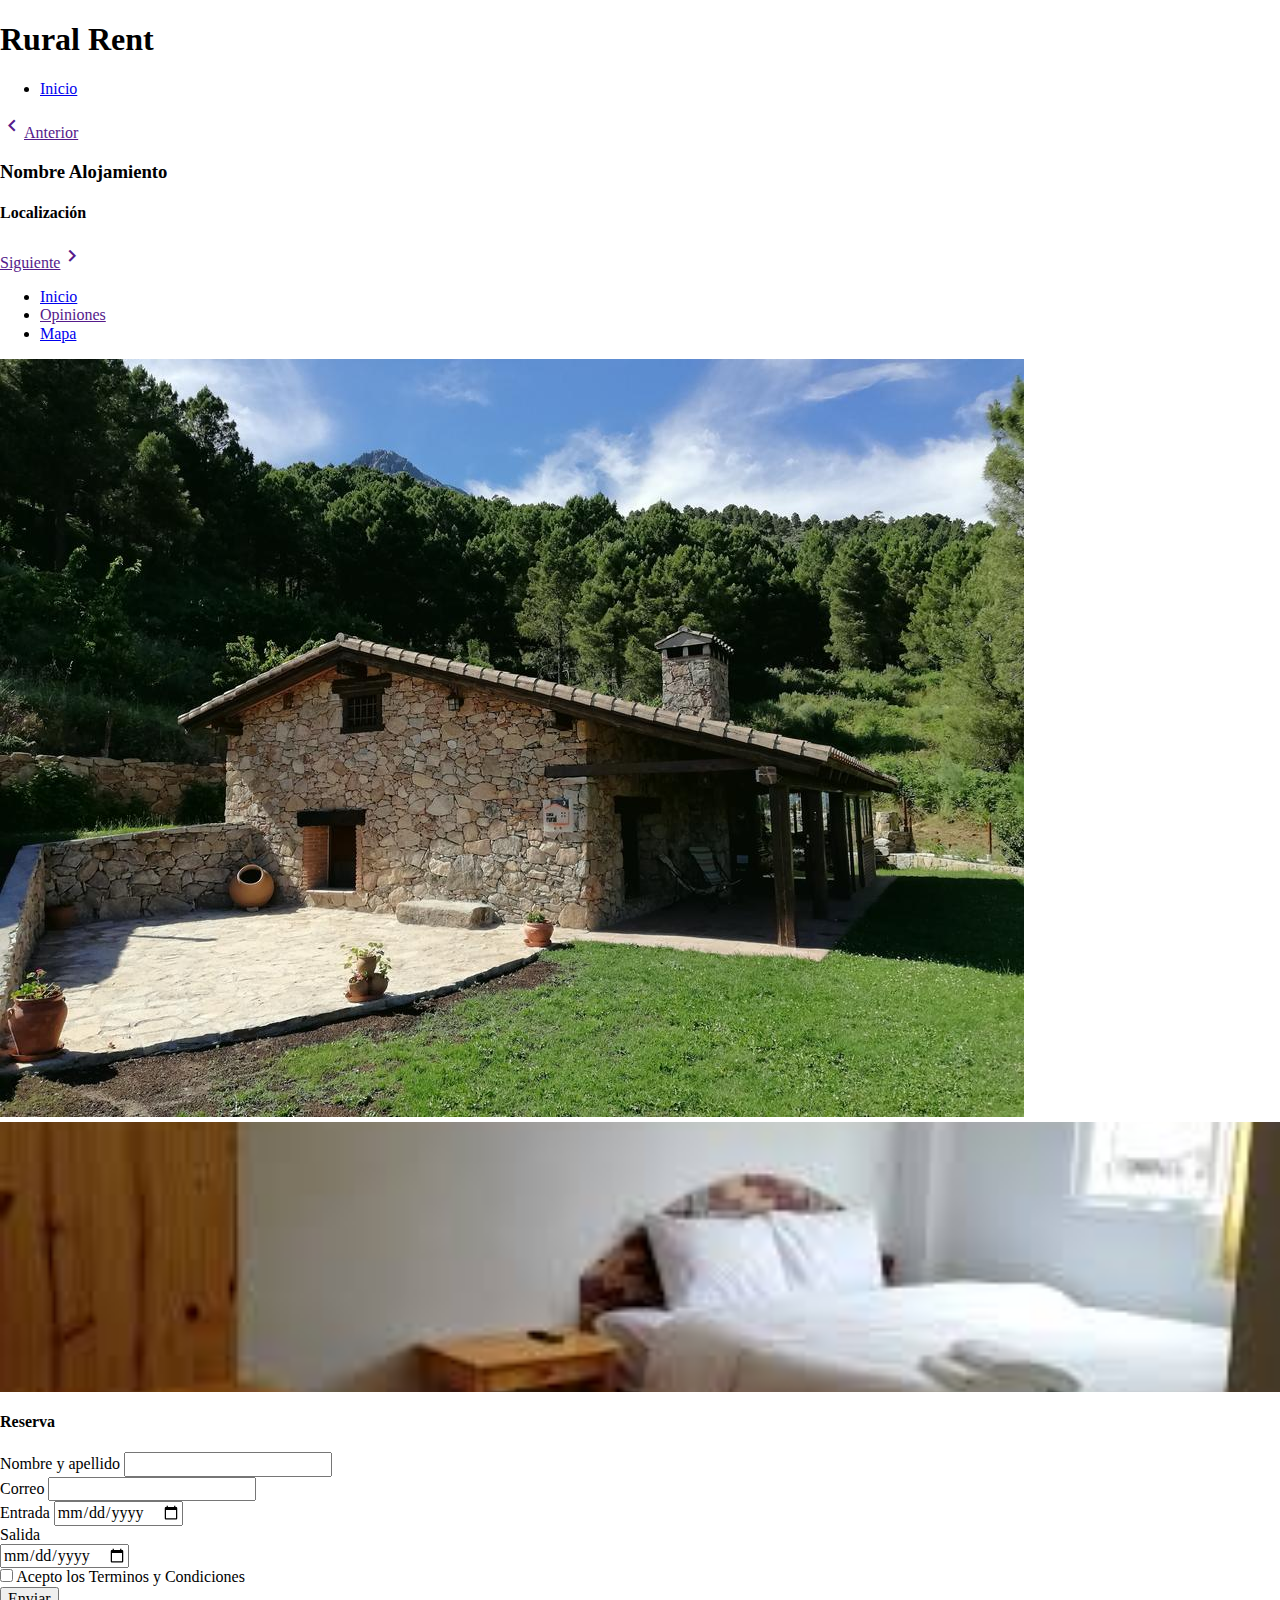
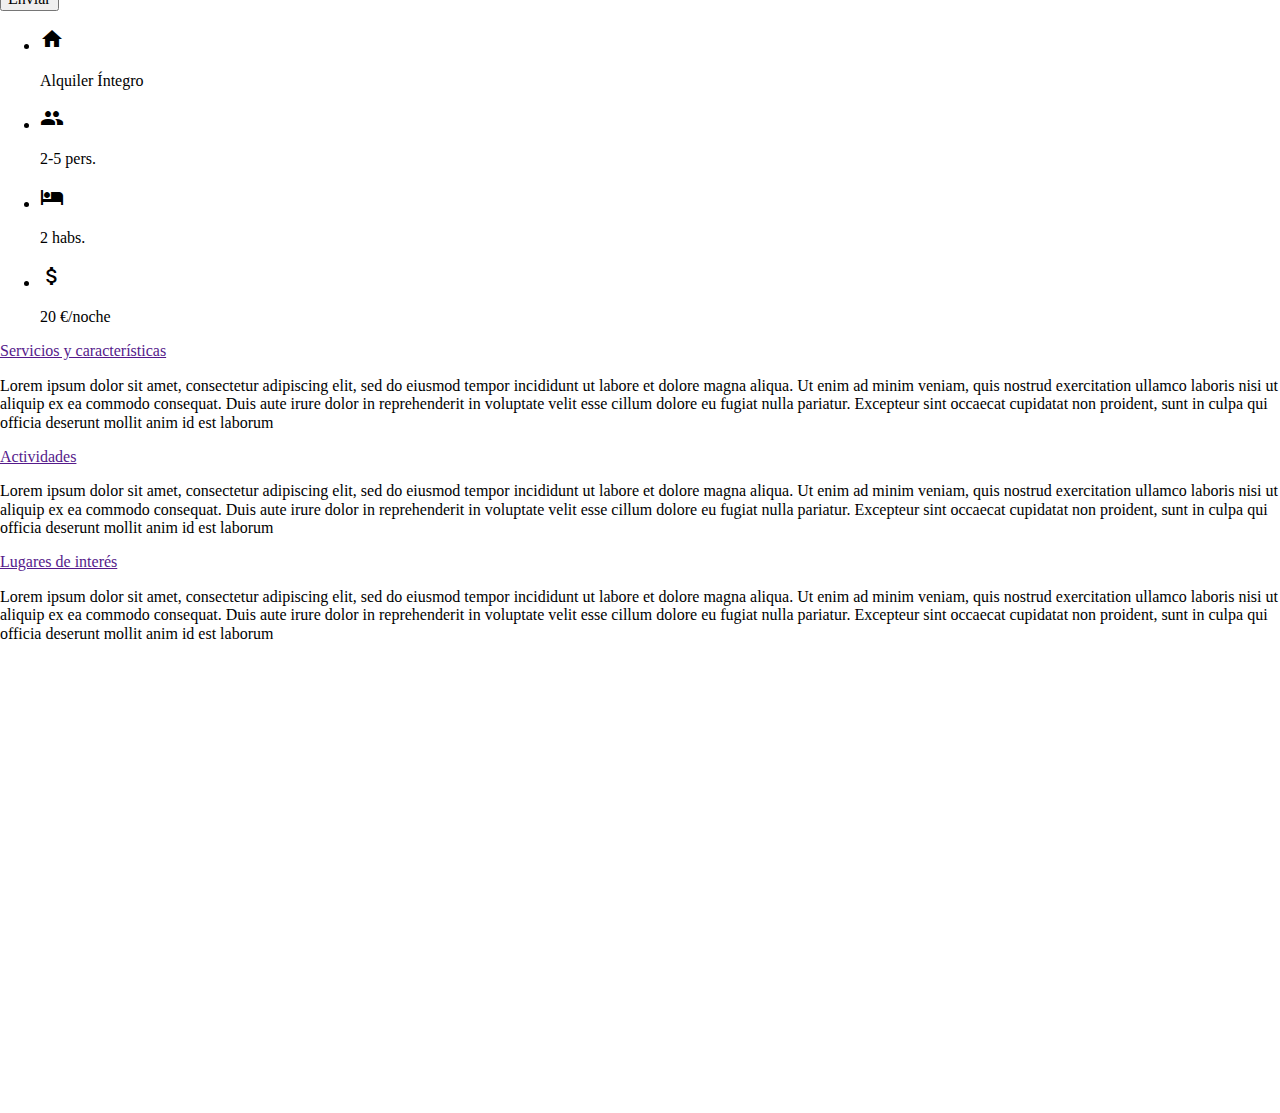
==== habitacion.html @ 5043cf6f "Subida inicial del proyecto" ====
<!DOCTYPE html>
<html lang="es">

<head>
    <meta charset="UTF-8">
    <meta name="viewport" content="width=device-width,initial-scale=1.0,maximum-scale=1.0, user-scalable=no">
    <meta http-equiv="X-UA-Compatible" content="ie=edge">
    <meta name="description" content="Práctica 12 de la asignatura de Diseño de Interfaces Web, diseñando una página de alquiler de casas rurales.">
    <meta name="keywords" content="responsive,casas-rurales,iesgrancapitan,interfaces,diw,2020,diseño-web">
    <meta name="author" content="Francisco Javier Frías Serrano">
    <link rel="stylesheet" href="css/normalize.css">
    <link rel="stylesheet" href="css/main.css">
    <link href="https://fonts.googleapis.com/css?family=Roboto&display=swap" rel="stylesheet">
    <link href="https://fonts.googleapis.com/icon?family=Material+Icons" rel="stylesheet">
    <title>Práctica 12 - Francisco Javier Frías Serrano</title>
</head>

<body>

    <header>
        <h1>Rural Rent</h1>
    </header>

    <nav>
        <ul>
            <li><a href="./main.html">Inicio</a></li>
        </ul>
    </nav>

    <main>
        <div>
            <p><a href=""><i class="material-icons">keyboard_arrow_left</i><span>Anterior</span></a></p>
            <div>
                <h3>Nombre Alojamiento</h3>
                <h4>Localización</h4>
            </div>
            <p><a href=""><span>Siguiente</span><i class="material-icons">keyboard_arrow_right</i></a></p>

        </div>

        <div>
            <ul>
                <li><a href="./main.html">Inicio</a></li>
                <li><a href="">Opiniones</a></li>
                <li><a href="#map">Mapa</a></li>
            </ul>
        </div>

        <div>
            <img src="./img/casa-rural.jpg">
            <div class='slider'>
                <img src="./img/habitacion.jpg" />
                <img src="./img/salon.jpg" />
                <img src="./img/baño.jpg" />
            </div>

            <div class="form">
                <h4>Reserva</h4>
                <form action="#" method="post">
                    <div class="input-group">
                        <label>Nombre y apellido</label>
                        <input type="text" id="nombre" required>
                    </div>
                    <div class="input-group">
                        <label>Correo</label>
                        <input type="email" id="correo" required>

                    </div>
                    <div class="input-date">
                        <label>Entrada</label>
                        <input type="date">
                        <div><label>Salida</label></div>
                        <input type="date">
                    </div>
                    <div class="input-checkbox">
                        <input type="checkbox" id="terminos" required>
                        <label>Acepto los Terminos y Condiciones</label>
                    </div>
                    <button type="submit"><label>Enviar</label></button>
                </form>
            </div>
        </div>


        <div>
            <ul>
                <li><i class="material-icons">home</i>
                    <p>Alquiler Íntegro</p>
                </li>
                <li><i class="material-icons">people</i>
                    <p>2-5 pers.</p>
                </li>
                <li><i class="material-icons">hotel</i>
                    <p>2 habs.</p>
                </li>
                <li><i class="material-icons">attach_money</i>
                    <p>20 €/noche</p>
                </li>
            </ul>
        </div>


        <div class="info">
            <a href="">
                <p>Servicios y características</p>
            </a>
            <p>Lorem ipsum dolor sit amet, consectetur adipiscing elit, sed do eiusmod tempor incididunt ut labore et dolore magna aliqua. Ut enim ad minim veniam, quis nostrud exercitation ullamco laboris nisi ut aliquip ex ea commodo consequat. Duis aute
                irure dolor in reprehenderit in voluptate velit esse cillum dolore eu fugiat nulla pariatur. Excepteur sint occaecat cupidatat non proident, sunt in culpa qui officia deserunt mollit anim id est laborum</p>
        </div>
        <div class="info">
            <a href="">
                <p>Actividades</p>
            </a>
            <p>Lorem ipsum dolor sit amet, consectetur adipiscing elit, sed do eiusmod tempor incididunt ut labore et dolore magna aliqua. Ut enim ad minim veniam, quis nostrud exercitation ullamco laboris nisi ut aliquip ex ea commodo consequat. Duis aute
                irure dolor in reprehenderit in voluptate velit esse cillum dolore eu fugiat nulla pariatur. Excepteur sint occaecat cupidatat non proident, sunt in culpa qui officia deserunt mollit anim id est laborum</p>
        </div>
        <div class="info">
            <a href="">
                <p>Lugares de interés</p>
            </a>
            <p>Lorem ipsum dolor sit amet, consectetur adipiscing elit, sed do eiusmod tempor incididunt ut labore et dolore magna aliqua. Ut enim ad minim veniam, quis nostrud exercitation ullamco laboris nisi ut aliquip ex ea commodo consequat. Duis aute
                irure dolor in reprehenderit in voluptate velit esse cillum dolore eu fugiat nulla pariatur. Excepteur sint occaecat cupidatat non proident, sunt in culpa qui officia deserunt mollit anim id est laborum</p>
        </div>





        <div id="map">
            <iframe src="https://www.google.com/maps/embed?pb=!1m18!1m12!1m3!1d11209.066756238755!2d-4.804030586327323!3d37.96690524367319!2m3!1f0!2f0!3f0!3m2!1i1024!2i768!4f13.1!3m3!1m2!1s0xd6cdc03dd5e4b27%3A0x4d22ae8e902daae8!2sParque%20Los%20Villares!5e0!3m2!1ses!2ses!4v1579721522190!5m2!1ses!2ses"
                width="600" height="450" frameborder="0" style="border:0;" allowfullscreen=""></iframe>
        </div>



    </main>

</body>

</html>
---- css/main.css ----
:root {
    --primario-color: #005A8A;
    --secundario-color: #Dfcb91;
    --bordes-color: rgb(0, 0, 0);
    --texto-primario-color: rgb(255, 255, 255);
    --iconos-articulos-color: #000000;
    --articulos-color: #F5e249;
}


/* HABITACION */


/* Slider de fotos de Habitación */

.slider {
    display: flex;
    width: 100%;
    height: 30vh;
    scroll-snap-type: x mandatory;
    overflow-x: scroll;
    overflow-y: hidden;
}

.slider img {
    flex: 0 0 100%;
    object-fit: cover;
    scroll-snap-align: center;
}


/* RESPONSIVE */


/* Tablet */

@media only screen and (min-width: 650px) {}


/* Computadora */

@media only screen and (min-width: 950px) {}
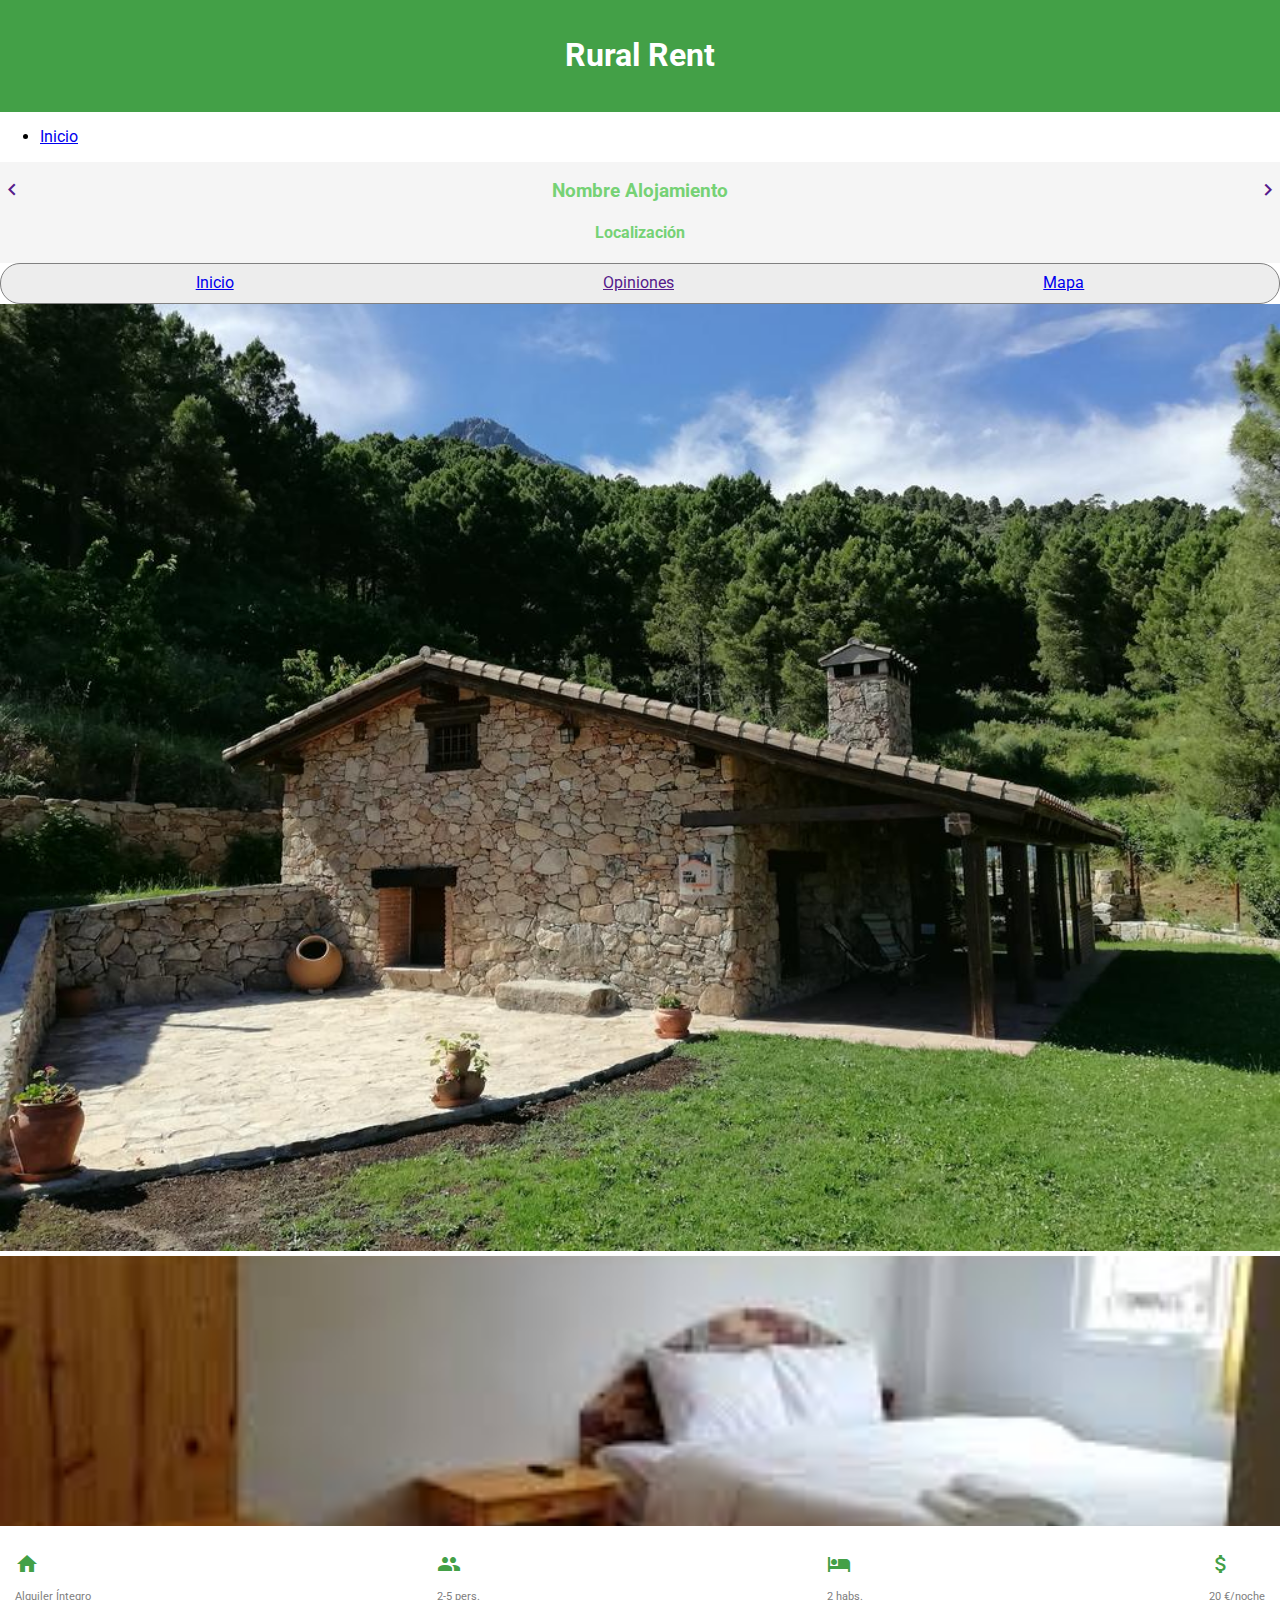
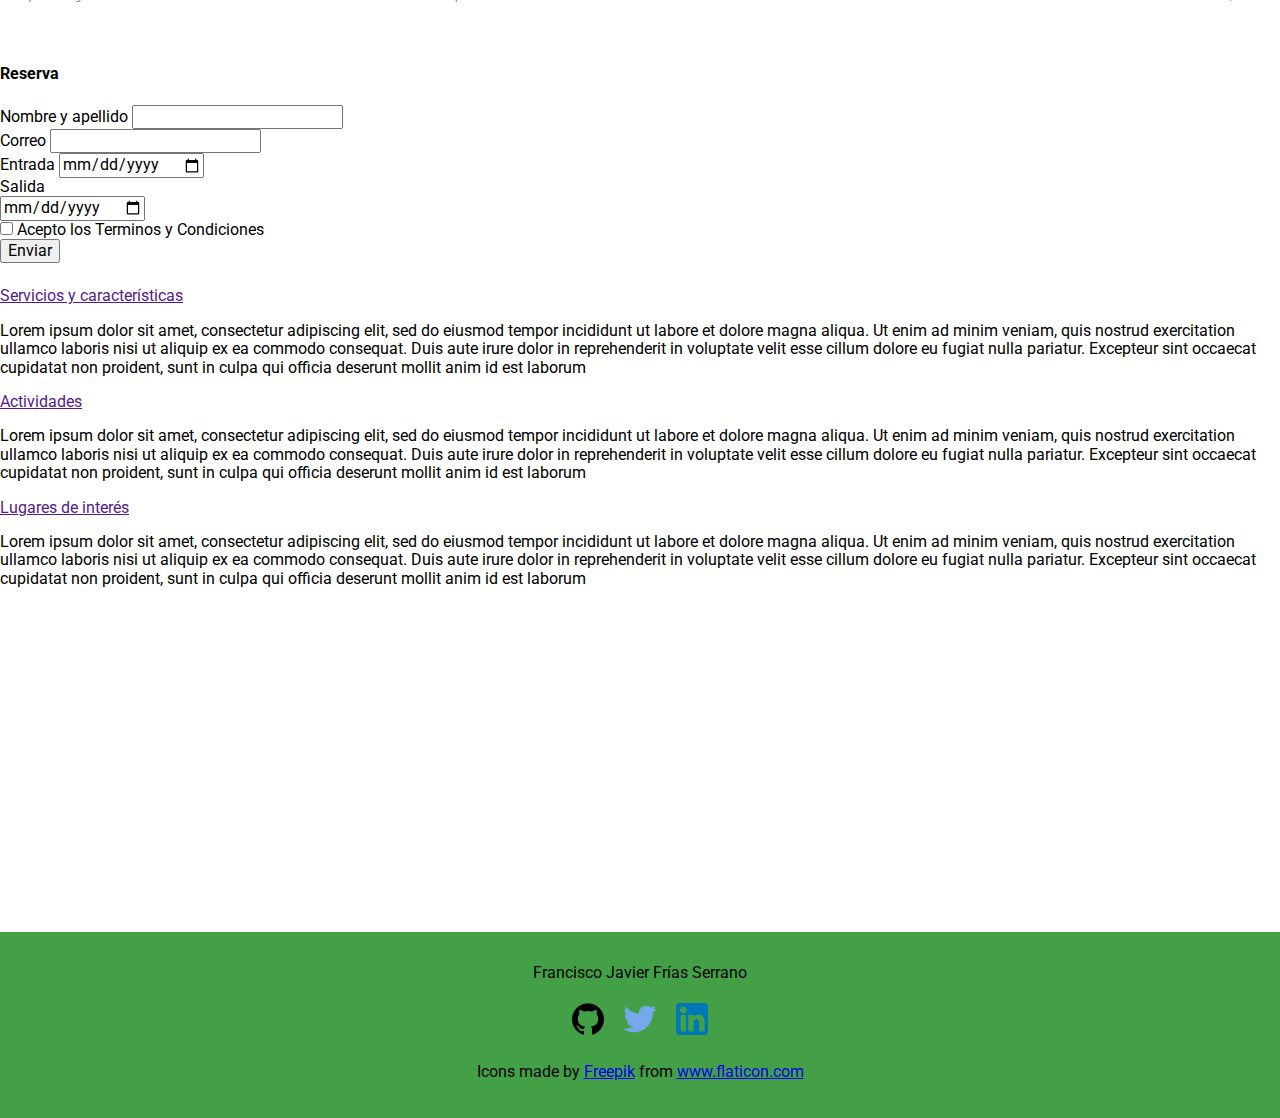
==== commit 8299f0b4: "Estilos en los iconos de la habitacion" ====
--- a/habitacion.html
+++ b/habitacion.html
@@ -17,7 +17,7 @@
 
 <body>
 
-    <header>
+    <header id="header-habitacion">
         <h1>Rural Rent</h1>
     </header>
 
@@ -27,113 +27,123 @@
         </ul>
     </nav>
 
-    <main>
-        <div>
-            <p><a href=""><i class="material-icons">keyboard_arrow_left</i><span>Anterior</span></a></p>
+    <main id="main-habitacion">
+        <div id="nombre-habitacion">
+            <p><a href=""><i class="material-icons">keyboard_arrow_left</i></a></p>
             <div>
                 <h3>Nombre Alojamiento</h3>
                 <h4>Localización</h4>
             </div>
-            <p><a href=""><span>Siguiente</span><i class="material-icons">keyboard_arrow_right</i></a></p>
+            <p><a href=""><i class="material-icons">keyboard_arrow_right</i></a></p>
+        </div>
+        <div id="habitacion">
+            <div id="botones-habitacion">
+                <a href="./main.html">Inicio</a>
+                <a href="">Opiniones</a>
+                <a href="#map">Mapa</a>
+            </div>
+
+            <div id="imagen-habitacion">
+                <img src="./img/casa-rural.jpg">
+                <div class='slider'>
+                    <img src="./img/habitacion.jpg" />
+                    <img src="./img/salon.jpg" />
+                    <img src="./img/baño.jpg" />
+
+
+                </div>
+
+                <div id="iconos-habitacion">
+                    <ul>
+                        <li><i class="material-icons">home</i>
+                            <p>Alquiler Íntegro</p>
+                        </li>
+                        <li><i class="material-icons">people</i>
+                            <p>2-5 pers.</p>
+                        </li>
+                        <li><i class="material-icons">hotel</i>
+                            <p>2 habs.</p>
+                        </li>
+                        <li><i class="material-icons">attach_money</i>
+                            <p>20 €/noche</p>
+                        </li>
+                    </ul>
+                </div>
+            </div>
 
         </div>
 
-        <div>
-            <ul>
-                <li><a href="./main.html">Inicio</a></li>
-                <li><a href="">Opiniones</a></li>
-                <li><a href="#map">Mapa</a></li>
-            </ul>
+
+        <div class="form">
+            <h4>Reserva</h4>
+            <form action="#" method="post">
+                <div class="input-group">
+                    <label>Nombre y apellido</label>
+                    <input type="text" id="nombre" required>
+                </div>
+                <div class="input-group">
+                    <label>Correo</label>
+                    <input type="email" id="correo" required>
+                </div>
+                <div class="input-date">
+                    <label>Entrada</label>
+                    <input type="date">
+                    <div><label>Salida</label></div>
+                    <input type="date">
+                </div>
+                <div class="input-checkbox">
+                    <input type="checkbox" id="terminos" required>
+                    <label>Acepto los Terminos y Condiciones</label>
+                </div>
+                <button type="submit"><label>Enviar</label></button>
+            </form>
+        </div>
         </div>
 
-        <div>
-            <img src="./img/casa-rural.jpg">
-            <div class='slider'>
-                <img src="./img/habitacion.jpg" />
-                <img src="./img/salon.jpg" />
-                <img src="./img/baño.jpg" />
+        <div id="descripcion-habitacion">
+            <div class="info">
+                <a href="">
+                    <p>Servicios y características</p>
+                </a>
+                <p>Lorem ipsum dolor sit amet, consectetur adipiscing elit, sed do eiusmod tempor incididunt ut labore et dolore magna aliqua. Ut enim ad minim veniam, quis nostrud exercitation ullamco laboris nisi ut aliquip ex ea commodo consequat. Duis
+                    aute irure dolor in reprehenderit in voluptate velit esse cillum dolore eu fugiat nulla pariatur. Excepteur sint occaecat cupidatat non proident, sunt in culpa qui officia deserunt mollit anim id est laborum</p>
             </div>
-
-            <div class="form">
-                <h4>Reserva</h4>
-                <form action="#" method="post">
-                    <div class="input-group">
-                        <label>Nombre y apellido</label>
-                        <input type="text" id="nombre" required>
-                    </div>
-                    <div class="input-group">
-                        <label>Correo</label>
-                        <input type="email" id="correo" required>
-
-                    </div>
-                    <div class="input-date">
-                        <label>Entrada</label>
-                        <input type="date">
-                        <div><label>Salida</label></div>
-                        <input type="date">
-                    </div>
-                    <div class="input-checkbox">
-                        <input type="checkbox" id="terminos" required>
-                        <label>Acepto los Terminos y Condiciones</label>
-                    </div>
-                    <button type="submit"><label>Enviar</label></button>
-                </form>
+            <div class="info">
+                <a href="">
+                    <p>Actividades</p>
+                </a>
+                <p>Lorem ipsum dolor sit amet, consectetur adipiscing elit, sed do eiusmod tempor incididunt ut labore et dolore magna aliqua. Ut enim ad minim veniam, quis nostrud exercitation ullamco laboris nisi ut aliquip ex ea commodo consequat. Duis
+                    aute irure dolor in reprehenderit in voluptate velit esse cillum dolore eu fugiat nulla pariatur. Excepteur sint occaecat cupidatat non proident, sunt in culpa qui officia deserunt mollit anim id est laborum</p>
+            </div>
+            <div class="info">
+                <a href="">
+                    <p>Lugares de interés</p>
+                </a>
+                <p>Lorem ipsum dolor sit amet, consectetur adipiscing elit, sed do eiusmod tempor incididunt ut labore et dolore magna aliqua. Ut enim ad minim veniam, quis nostrud exercitation ullamco laboris nisi ut aliquip ex ea commodo consequat. Duis
+                    aute irure dolor in reprehenderit in voluptate velit esse cillum dolore eu fugiat nulla pariatur. Excepteur sint occaecat cupidatat non proident, sunt in culpa qui officia deserunt mollit anim id est laborum</p>
             </div>
         </div>
 
 
-        <div>
-            <ul>
-                <li><i class="material-icons">home</i>
-                    <p>Alquiler Íntegro</p>
-                </li>
-                <li><i class="material-icons">people</i>
-                    <p>2-5 pers.</p>
-                </li>
-                <li><i class="material-icons">hotel</i>
-                    <p>2 habs.</p>
-                </li>
-                <li><i class="material-icons">attach_money</i>
-                    <p>20 €/noche</p>
-                </li>
-            </ul>
+        <div id="map">
+            <iframe src="https://www.google.com/maps/embed?pb=!1m18!1m12!1m3!1d14963.333268027687!2d-4.80429805700626!3d37.96187988085536!2m3!1f0!2f0!3f0!3m2!1i1024!2i768!4f13.1!3m3!1m2!1s0x0%3A0x4d22ae8e902daae8!2sParque%20Los%20Villares!5e0!3m2!1ses!2ses!4v1580396930065!5m2!1ses!2ses"
+                width="400" height="300" frameborder="0" style="border:0;" allowfullscreen=""></iframe>
         </div>
 
+    </main>
 
-        <div class="info">
-            <a href="">
-                <p>Servicios y características</p>
-            </a>
-            <p>Lorem ipsum dolor sit amet, consectetur adipiscing elit, sed do eiusmod tempor incididunt ut labore et dolore magna aliqua. Ut enim ad minim veniam, quis nostrud exercitation ullamco laboris nisi ut aliquip ex ea commodo consequat. Duis aute
-                irure dolor in reprehenderit in voluptate velit esse cillum dolore eu fugiat nulla pariatur. Excepteur sint occaecat cupidatat non proident, sunt in culpa qui officia deserunt mollit anim id est laborum</p>
+    <footer id="footer-habitacion">
+        <p>Francisco Javier Frías Serrano</p>
+        <div id="redes-sociales">
+            <a href="#"><img src="img/github.png" alt="Plataforma de GitHub"></a>
+            <a href="#"><img src="img/twitter.png" alt="Red social de Twitter"></a>
+            <a href="#"><img src="img/linkedin.png" alt="Red social de LinkedIn"></a>
         </div>
-        <div class="info">
-            <a href="">
-                <p>Actividades</p>
-            </a>
-            <p>Lorem ipsum dolor sit amet, consectetur adipiscing elit, sed do eiusmod tempor incididunt ut labore et dolore magna aliqua. Ut enim ad minim veniam, quis nostrud exercitation ullamco laboris nisi ut aliquip ex ea commodo consequat. Duis aute
-                irure dolor in reprehenderit in voluptate velit esse cillum dolore eu fugiat nulla pariatur. Excepteur sint occaecat cupidatat non proident, sunt in culpa qui officia deserunt mollit anim id est laborum</p>
+        <div id="copyright">
+            <p>Icons made by <a href="https://www.flaticon.com/authors/freepik" title="Freepik">Freepik</a> from <a href="https://www.flaticon.com/" title="Flaticon">www.flaticon.com</a>
+            </p>
         </div>
-        <div class="info">
-            <a href="">
-                <p>Lugares de interés</p>
-            </a>
-            <p>Lorem ipsum dolor sit amet, consectetur adipiscing elit, sed do eiusmod tempor incididunt ut labore et dolore magna aliqua. Ut enim ad minim veniam, quis nostrud exercitation ullamco laboris nisi ut aliquip ex ea commodo consequat. Duis aute
-                irure dolor in reprehenderit in voluptate velit esse cillum dolore eu fugiat nulla pariatur. Excepteur sint occaecat cupidatat non proident, sunt in culpa qui officia deserunt mollit anim id est laborum</p>
-        </div>
-
-
-
-
-
-        <div id="map">
-            <iframe src="https://www.google.com/maps/embed?pb=!1m18!1m12!1m3!1d11209.066756238755!2d-4.804030586327323!3d37.96690524367319!2m3!1f0!2f0!3f0!3m2!1i1024!2i768!4f13.1!3m3!1m2!1s0xd6cdc03dd5e4b27%3A0x4d22ae8e902daae8!2sParque%20Los%20Villares!5e0!3m2!1ses!2ses!4v1579721522190!5m2!1ses!2ses"
-                width="600" height="450" frameborder="0" style="border:0;" allowfullscreen=""></iframe>
-        </div>
-
-
-
-    </main>
+    </footer>
 
 </body>
 
--- a/css/main.css
+++ b/css/main.css
@@ -1,14 +1,104 @@
 :root {
-    --primario-color: #005A8A;
-    --secundario-color: #Dfcb91;
-    --bordes-color: rgb(0, 0, 0);
-    --texto-primario-color: rgb(255, 255, 255);
-    --iconos-articulos-color: #000000;
-    --articulos-color: #F5e249;
+    --primario-fondo-color: #43a047;
+    --secundario-fondo-color: #f5f5f5;
+    --primario-texto-color-claro: #76d275;
+    --primario-texto-color-oscuro: #00701a;
+    --secundario-texto-color: #FFFFFF;
+}
+
+body {
+    font-family: "Roboto";
 }
 
 
+/* Main */
+
+
 /* HABITACION */
+
+header#header-habitacion {
+    color: var(--secundario-texto-color);
+    text-align: center;
+    background-color: var(--primario-fondo-color);
+    padding-top: 1em;
+    padding-bottom: 1em;
+    margin: 0;
+}
+
+div#nombre-habitacion {
+    display: flex;
+    justify-content: space-between;
+    background-color: var(--secundario-fondo-color);
+    color: var(--primario-texto-color-claro);
+    text-align: center;
+}
+
+div#botones-habitacion {
+    padding: 10px;
+    display: flex;
+    justify-content: space-around;
+    border: 1px solid gray;
+    border-radius: 20px;
+    background-color: #EDEDED;
+}
+
+div#imagen-habitacion img {
+    width: 100%;
+}
+
+div#map {
+    text-align: center;
+}
+
+div.form {
+    margin-top: 1.5em;
+    margin-bottom: 1.5em;
+}
+
+div#descripcion-habitacion {
+    margin-top: 1.5em;
+    margin-bottom: 1.5em;
+}
+
+div#iconos-habitacion {
+    padding: 15px;
+}
+
+div#iconos-habitacion ul {
+    display: flex;
+    justify-content: space-between;
+    font-size: 0.7rem;
+    padding-left: 0px;
+    color: gray;
+    list-style: none;
+}
+
+div#iconos-habitacion .material-icons {
+    color: var(--primario-fondo-color);
+}
+
+footer#footer-habitacion {
+    text-align: center;
+    background-color: var(--primario-fondo-color);
+    padding-top: 1em;
+    padding-bottom: 1em;
+    margin-top: 1em;
+}
+
+div#redes-sociales {
+    padding-top: 0.25em;
+    padding-bottom: 0.25em;
+}
+
+div#redes-sociales a {
+    padding-left: 0.5em;
+    padding-right: 0.5em;
+}
+
+div#copyright {
+    padding-top: 0.25em;
+    padding-bottom: 0.25em;
+}
 
 
 /* Slider de fotos de Habitación */
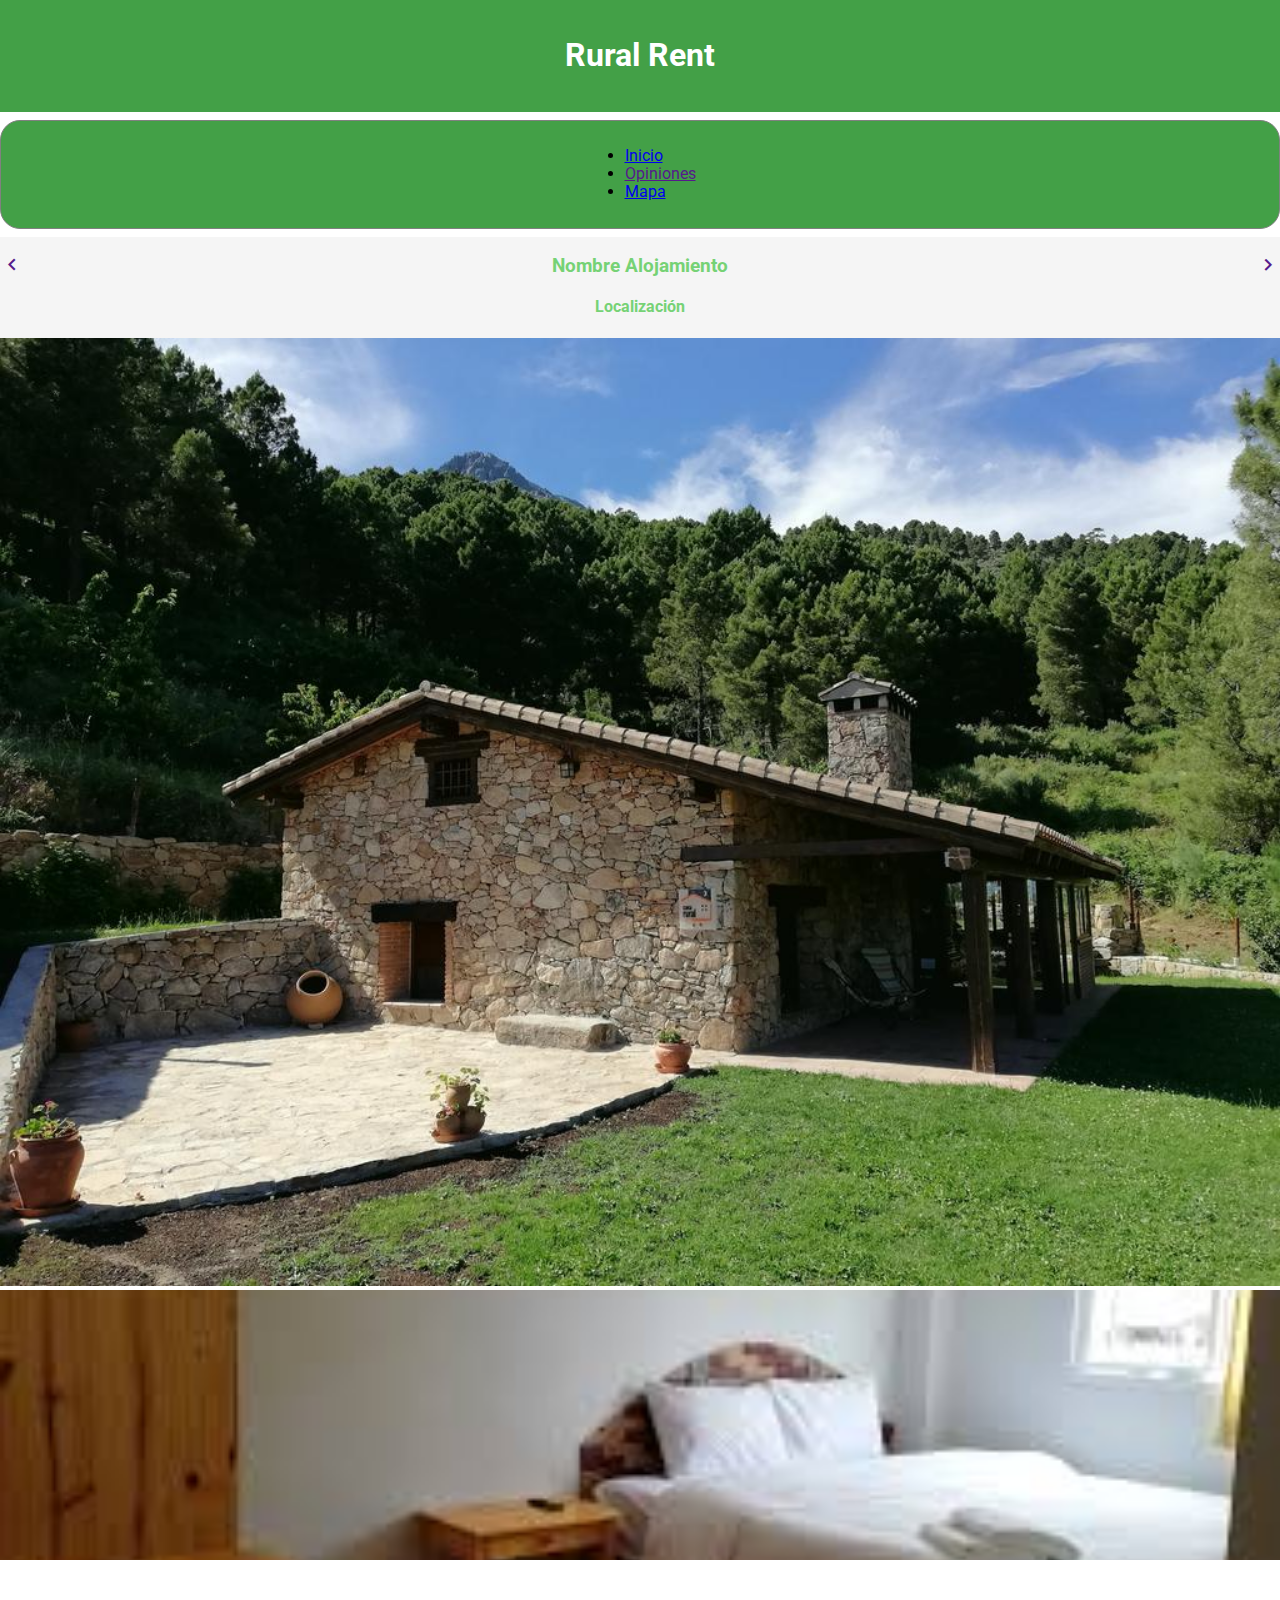
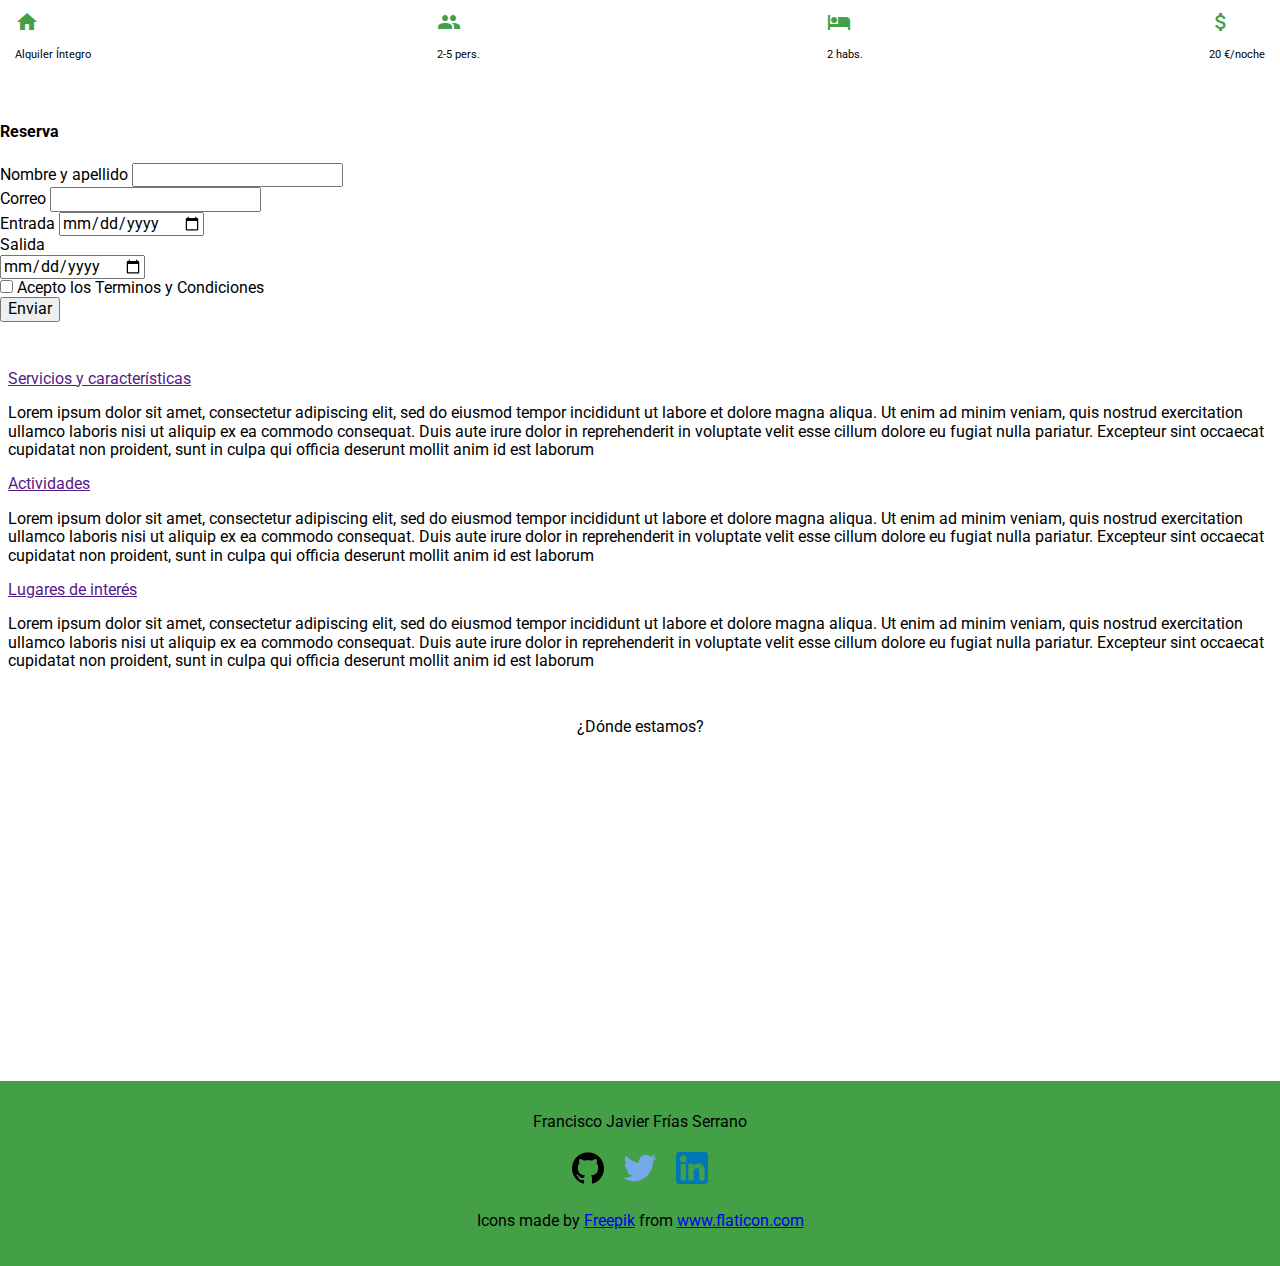
==== commit f978cff5: "Modificación de estilos de la habitacion" ====
--- a/habitacion.html
+++ b/habitacion.html
@@ -22,9 +22,15 @@
     </header>
 
     <nav>
-        <ul>
-            <li><a href="./main.html">Inicio</a></li>
-        </ul>
+        <div id="botones-habitacion">
+            <ul>
+                <li><a href="./main.html">Inicio</a>
+                </li>
+                <li><a href="">Opiniones</a></li>
+                <li><a href="#map">Mapa</a></li>
+            </ul>
+        </div>
+
     </nav>
 
     <main id="main-habitacion">
@@ -37,20 +43,12 @@
             <p><a href=""><i class="material-icons">keyboard_arrow_right</i></a></p>
         </div>
         <div id="habitacion">
-            <div id="botones-habitacion">
-                <a href="./main.html">Inicio</a>
-                <a href="">Opiniones</a>
-                <a href="#map">Mapa</a>
-            </div>
-
             <div id="imagen-habitacion">
                 <img src="./img/casa-rural.jpg">
                 <div class='slider'>
                     <img src="./img/habitacion.jpg" />
                     <img src="./img/salon.jpg" />
                     <img src="./img/baño.jpg" />
-
-
                 </div>
 
                 <div id="iconos-habitacion">
@@ -124,8 +122,8 @@
             </div>
         </div>
 
-
         <div id="map">
+            <p>¿Dónde estamos?</p>
             <iframe src="https://www.google.com/maps/embed?pb=!1m18!1m12!1m3!1d14963.333268027687!2d-4.80429805700626!3d37.96187988085536!2m3!1f0!2f0!3f0!3m2!1i1024!2i768!4f13.1!3m3!1m2!1s0x0%3A0x4d22ae8e902daae8!2sParque%20Los%20Villares!5e0!3m2!1ses!2ses!4v1580396930065!5m2!1ses!2ses"
                 width="400" height="300" frameborder="0" style="border:0;" allowfullscreen=""></iframe>
         </div>
--- a/css/main.css
+++ b/css/main.css
@@ -34,12 +34,14 @@
 }
 
 div#botones-habitacion {
+    margin-top: 0.5em;
+    margin-bottom: 0.5em;
     padding: 10px;
     display: flex;
     justify-content: space-around;
     border: 1px solid gray;
     border-radius: 20px;
-    background-color: #EDEDED;
+    background-color: var(--primario-fondo-color);
 }
 
 div#imagen-habitacion img {
@@ -47,7 +49,13 @@
 }
 
 div#map {
+    margin-top: 1.5em;
+    margin-bottom: 1.5em;
     text-align: center;
+}
+
+div#map p {
+    color: black;
 }
 
 div.form {
@@ -58,9 +66,12 @@
 div#descripcion-habitacion {
     margin-top: 1.5em;
     margin-bottom: 1.5em;
+    padding: 0.5em;
 }
 
 div#iconos-habitacion {
+    margin-top: 1.5em;
+    margin-bottom: 1.5em;
     padding: 15px;
 }
 
@@ -69,7 +80,6 @@
     justify-content: space-between;
     font-size: 0.7rem;
     padding-left: 0px;
-    color: gray;
     list-style: none;
 }
 
